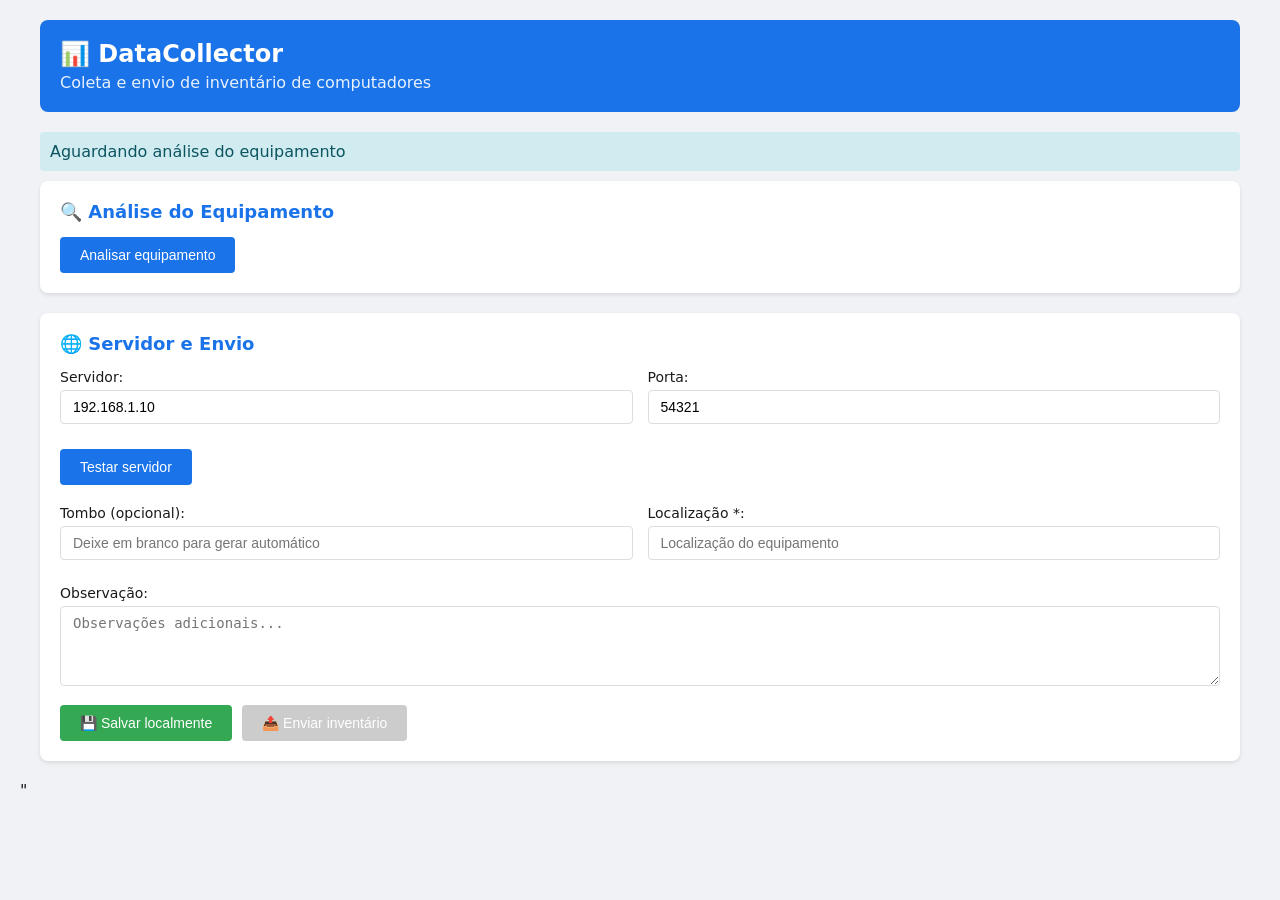
==== agent/WebGui/page.html @ 44d8d15a "First insert works, database needs alterartions" ====
<!DOCTYPE html>
<html>

<head>
    <meta charset='UTF-8'>
    <meta name='viewport' content='width=device-width, initial-scale=1.0'>
    <title>DataCollector</title>
    <link rel='stylesheet' href='page.css'>
    <script src='page.js'></script>    
</head>

<body>
    <div class='container'>
        <div class='header'>
            <h1>📊 DataCollector</h1>
            <p style='margin-top: 5px; opacity: 0.9;'>Coleta e envio de inventário de computadores</p>
        </div>

        <div id='statusMessage' class='status info'>
            Aguardando análise do equipamento
        </div>

        <div class='card'>
            <h2>🔍 Análise do Equipamento</h2>
            <button id='btnAnalyze' class='btn' onclick='analyze()'>
                Analisar equipamento
            </button>
            <div id='loadingAnalyze' class='loading hidden' style='margin-left: 15px;'></div>
        </div>

        <div class='card' id='hardwareInfo' style='display:none;'>
            <h2>💻 Informações do Equipamento</h2>
            <div class='hardware-grid'>
                <div class='hardware-item'><label>Fabricante:</label> <span id='fabricante'>-</span></div>
                <div class='hardware-item'><label>Modelo:</label> <span id='modelo'>-</span></div>
                <div class='hardware-item'><label>Serial:</label> <span id='serial'>-</span></div>
                <div class='hardware-item'><label>CPU:</label> <span id='cpu'>-</span></div>
                <div class='hardware-item'><label>Memória:</label> <span id='memoria'>-</span></div>
                <div class='hardware-item'><label>Armazenamento:</label> <span id='armazenamento'>-</span></div>
                <div class='hardware-item'><label>Sistema:</label> <span id='sistema'>-</span></div>
                <div class='hardware-item'><label>Arquitetura:</label> <span id='arquitetura'>-</span></div>
            </div>
        </div>

        <div class='card'>
            <h2>🌐 Servidor e Envio</h2>

            <div class='grid'>
                <div class='field'>
                    <label>Servidor:</label>
                    <input id='serverAddress' value='192.168.1.10' placeholder='IP ou nome do servidor'>
                </div>
                <div class='field'>
                    <label>Porta:</label>
                    <input id='serverPort' value='54321' type='number'>
                </div>
            </div>

            <button id='btnTestServer' class='btn' onclick='testServer()'>
                Testar servidor
            </button>
            <span id='serverStatus' style='margin-left: 15px;'></span>

            <div class='grid' style='margin-top: 20px;'>
                <div class='field'>
                    <label>Tombo (opcional):</label>
                    <input id='tombo' placeholder='Deixe em branco para gerar automático'>
                </div>
                <div class='field'>
                    <label>Localização *:</label>
                    <input id='localizacao' placeholder='Localização do equipamento' required>
                </div>
            </div>
            <div class='field'>
                <label>Observação:</label>
                <textarea id='observacao' placeholder='Observações adicionais...'></textarea>
            </div>

            <div class='btn-group'>
                <button id='btnSaveLocal' class='btn btn-success' onclick='saveLocal()'>
                    💾 Salvar localmente
                </button>
                <button id='btnSend' class='btn btn-success' onclick='sendToServer()' disabled>
                    📤 Enviar inventário
                </button>
            </div>
        </div>
    </div>
</body>

</html>"
---- agent/WebGui/page.css ----
*  {
    margin: 0;
    padding: 0;
    box-sizing: border-box;
}

body {
    font-family: 'Segoe UI', system-ui, -apple-system, sans-serif;
    background: #f0f2f5;
    color: #1a1a1a;
    padding: 20px;
}

.container {
    max-width: 1200px;
    margin: 0 auto;
}

.header {
    background: #1a73e8;
    color: white;
    padding: 20px;
    border-radius: 8px;
    margin-bottom: 20px;
}

.header h1 {
    font-size: 24px;
    font-weight: 600;
}

.card {
    background: white;
    border-radius: 8px;
    padding: 20px;
    margin-bottom: 20px;
    box-shadow: 0 2px 4px rgba(0, 0, 0, 0.1);
}

.card h2 {
    font-size: 18px;
    margin-bottom: 15px;
    color: #1a73e8;
}

.btn {
    background: #1a73e8;
    color: white;
    border: none;
    padding: 10px 20px;
    border-radius: 4px;
    cursor: pointer;
    font-size: 14px;
    transition: background 0.3s;
}

.btn:hover {
    background: #1557b0;
}

.btn:disabled {
    background: #ccc;
    cursor: not-allowed;
}

.btn-success {
    background: #34a853;
}

.btn-success:hover {
    background: #2d924a;
}

.btn-danger {
    background: #ea4335;
}

.btn-danger:hover {
    background: #d33426;
}

.status {
    padding: 10px;
    background: #e8f0fe;
    border-radius: 4px;
    margin: 10px 0;
}

.status.success {
    background: #d4edda;
    color: #155724;
}

.status.error {
    background: #f8d7da;
    color: #721c24;
}

.status.info {
    background: #d1ecf1;
    color: #0c5460;
}

.grid {
    display: grid;
    grid-template-columns: 1fr 1fr;
    gap: 15px;
    margin: 10px 0;
}

.field {
    margin-bottom: 15px;
}

.field label {
    display: block;
    font-weight: 500;
    margin-bottom: 5px;
    font-size: 14px;
}

.field input,
.field select,
.field textarea {
    width: 100%;
    padding: 8px 12px;
    border: 1px solid #ddd;
    border-radius: 4px;
    font-size: 14px;
}

.field textarea {
    min-height: 80px;
    resize: vertical;
}

.hardware-grid {
    display: grid;
    grid-template-columns: 1fr 1fr;
    gap: 10px;
    margin: 10px 0;
}

.hardware-item {
    padding: 8px;
    background: #f8f9fa;
    border-radius: 4px;
}

.hardware-item label {
    font-weight: 600;
    color: #555;
}

.btn-group {
    display: flex;
    gap: 10px;
    margin-top: 15px;
    flex-wrap: wrap;
}

.loading {
    display: inline-block;
    width: 20px;
    height: 20px;
    border: 3px solid #f3f3f3;
    border-top: 3px solid #1a73e8;
    border-radius: 50%;
    animation: spin 1s linear infinite;
}

@keyframes spin {
    0% {
        transform: rotate(0deg);
    }

    100% {
        transform: rotate(360deg);
    }
}

.hidden {
    display: none;
}

.mb-10 {
    margin-bottom: 10px;
}

.mt-10 {
    margin-top: 10px;
}

@media (max-width: 768px) {
    .grid {
        grid-template-columns: 1fr;
    }

    .hardware-grid {
        grid-template-columns: 1fr;
    }
}
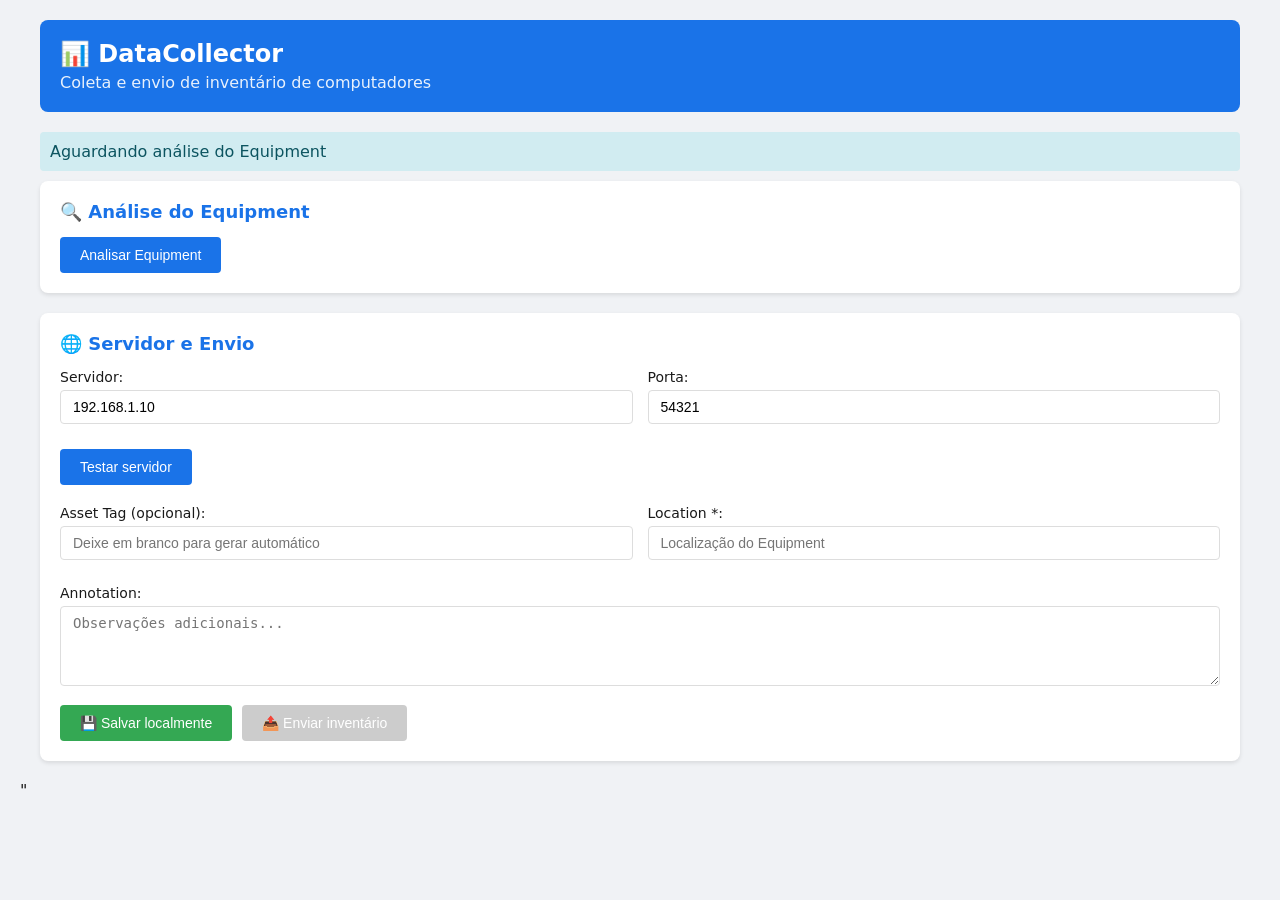
==== commit 2ec32656: "Rework of database finished, server can go up again." ====
--- a/agent/WebGui/page.html
+++ b/agent/WebGui/page.html
@@ -17,28 +17,28 @@
         </div>
 
         <div id='statusMessage' class='status info'>
-            Aguardando análise do equipamento
+            Aguardando análise do Equipment
         </div>
 
         <div class='card'>
-            <h2>🔍 Análise do Equipamento</h2>
+            <h2>🔍 Análise do Equipment</h2>
             <button id='btnAnalyze' class='btn' onclick='analyze()'>
-                Analisar equipamento
+                Analisar Equipment
             </button>
             <div id='loadingAnalyze' class='loading hidden' style='margin-left: 15px;'></div>
         </div>
 
         <div class='card' id='hardwareInfo' style='display:none;'>
-            <h2>💻 Informações do Equipamento</h2>
+            <h2>💻 Informações do Equipment</h2>
             <div class='hardware-grid'>
-                <div class='hardware-item'><label>Fabricante:</label> <span id='fabricante'>-</span></div>
-                <div class='hardware-item'><label>Modelo:</label> <span id='modelo'>-</span></div>
+                <div class='hardware-item'><label>Manufacturer:</label> <span id='manufacturer'>-</span></div>
+                <div class='hardware-item'><label>Model:</label> <span id='model'>-</span></div>
                 <div class='hardware-item'><label>Serial:</label> <span id='serial'>-</span></div>
                 <div class='hardware-item'><label>CPU:</label> <span id='cpu'>-</span></div>
-                <div class='hardware-item'><label>Memória:</label> <span id='memoria'>-</span></div>
-                <div class='hardware-item'><label>Armazenamento:</label> <span id='armazenamento'>-</span></div>
-                <div class='hardware-item'><label>Sistema:</label> <span id='sistema'>-</span></div>
-                <div class='hardware-item'><label>Arquitetura:</label> <span id='arquitetura'>-</span></div>
+                <div class='hardware-item'><label>Memory:</label> <span id='memory'>-</span></div>
+                <div class='hardware-item'><label>Storage:</label> <span id='storage'>-</span></div>
+                <div class='hardware-item'><label>System:</label> <span id='system'>-</span></div>
+                <div class='hardware-item'><label>Architecture:</label> <span id='architecture'>-</span></div>
             </div>
         </div>
 
@@ -63,17 +63,17 @@
 
             <div class='grid' style='margin-top: 20px;'>
                 <div class='field'>
-                    <label>Tombo (opcional):</label>
-                    <input id='tombo' placeholder='Deixe em branco para gerar automático'>
+                    <label>Asset Tag (opcional):</label>
+                    <input id='assetTag' placeholder='Deixe em branco para gerar automático'>
                 </div>
                 <div class='field'>
-                    <label>Localização *:</label>
-                    <input id='localizacao' placeholder='Localização do equipamento' required>
+                    <label>Location *:</label>
+                    <input id='location' placeholder='Localização do Equipment' required>
                 </div>
             </div>
             <div class='field'>
-                <label>Observação:</label>
-                <textarea id='observacao' placeholder='Observações adicionais...'></textarea>
+                <label>Annotation:</label>
+                <textarea id='annotation' placeholder='Observações adicionais...'></textarea>
             </div>
 
             <div class='btn-group'>
